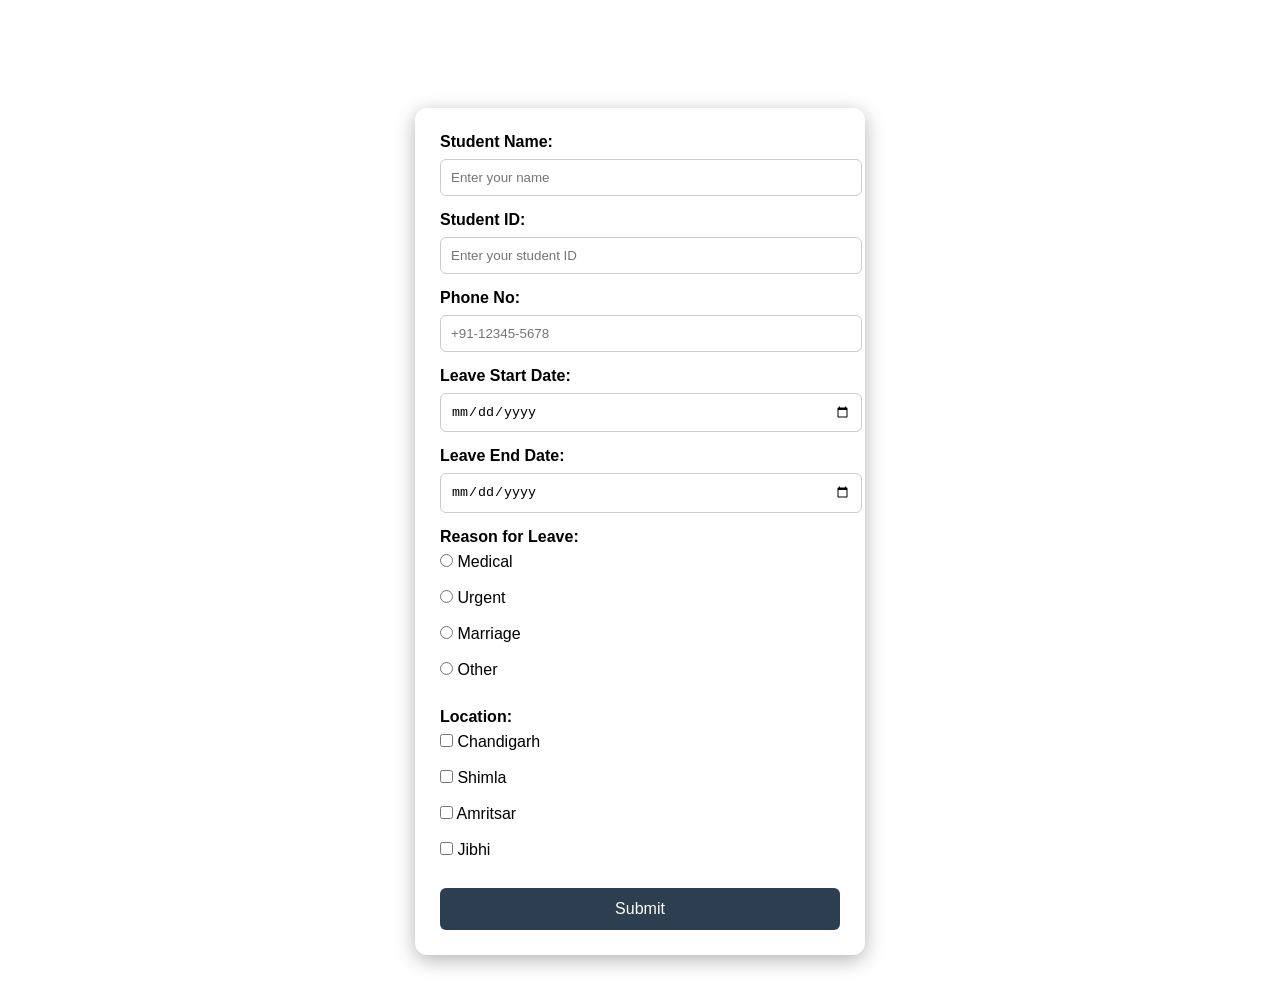
==== leave.html @ 03e89bf8 "Add files via upload" ====
<!DOCTYPE html>
<html lang="en">
<head>
<meta charset="UTF-8">
<meta name="viewport" content="width=device-width, initial-scale=1.0">
<title>Leave Application</title>

<style>
body {
    margin: 0;
    font-family: Arial, sans-serif;
    min-height: 100vh;
}

.bg {
    position: fixed;
    top: 0;
    left: 0;
    width: 100%;
    height: 100%;
    background: url("https://cdn.slidesharecdn.com/ss_thumbnails/leavepolicyattendancepolicy-230606223400-e1c5a922-thumbnail.jpg");
    background-repeat: no-repeat;
    background-size: cover;
    filter: blur(4px);
    z-index: -1;
}

h2 {
    text-align: center;
    margin-top: 40px;
    color: white;
    position: relative;
    z-index: 1;
}

.form-box {
    width: 400px;
    margin: 40px auto;
    padding: 25px;
    background: white;
    border-radius: 12px;
    box-shadow: 0 5px 20px rgba(0,0,0,0.3);
    position: relative;
    z-index: 1;
}

label {
    font-weight: bold;
}

input {
    width: 100%;
    padding: 10px;
    margin: 8px 0 15px;
    border-radius: 6px;
    border: 1px solid #ccc;
}

input[type="radio"],
input[type="checkbox"] {
    width: auto;
}

button {
    width: 100%;
    padding: 12px;
    background: #2c3e50;
    color: white;
    border: none;
    border-radius: 6px;
    font-size: 16px;
    cursor: pointer;
}

button:hover {
    background: #1a252f;
}
</style>
</head>

<body>

<div class="bg"></div>

<h2>Leave Application</h2>

<div class="form-box">
<form>

<label>Student Name:</label>
<input type="text" placeholder="Enter your name" required>

<label>Student ID:</label>
<input type="text" placeholder="Enter your student ID" required>

<label>Phone No:</label>
<input type="tel" placeholder="+91-12345-5678" required>

<label>Leave Start Date:</label>
<input type="date" required>

<label>Leave End Date:</label>
<input type="date" required>

<label>Reason for Leave:</label><br>
<input type="radio" name="reason"> Medical<br>
<input type="radio" name="reason"> Urgent<br>
<input type="radio" name="reason"> Marriage<br>
<input type="radio" name="reason"> Other<br>

<br>

<label>Location:</label><br>
<input type="checkbox"> Chandigarh<br>
<input type="checkbox"> Shimla<br>
<input type="checkbox"> Amritsar<br>
<input type="checkbox"> Jibhi<br>

<br>

<button type="submit">Submit</button>

</form>
</div>

</body>
</html>
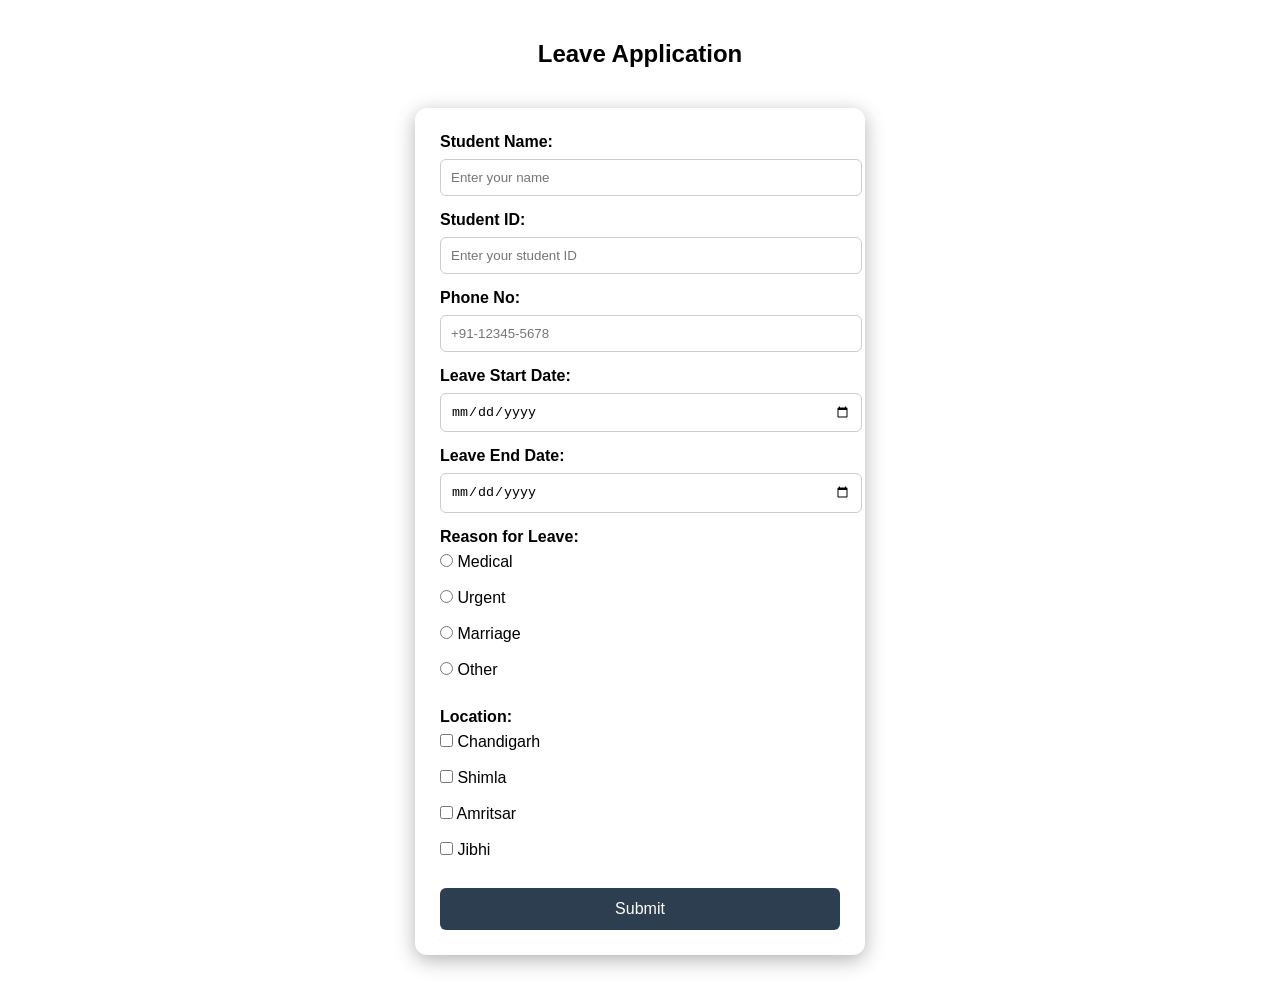
==== commit c64ac856: "Update leave.html" ====
--- a/leave.html
+++ b/leave.html
@@ -28,7 +28,7 @@
 h2 {
     text-align: center;
     margin-top: 40px;
-    color: white;
+    color: black;
     position: relative;
     z-index: 1;
 }
